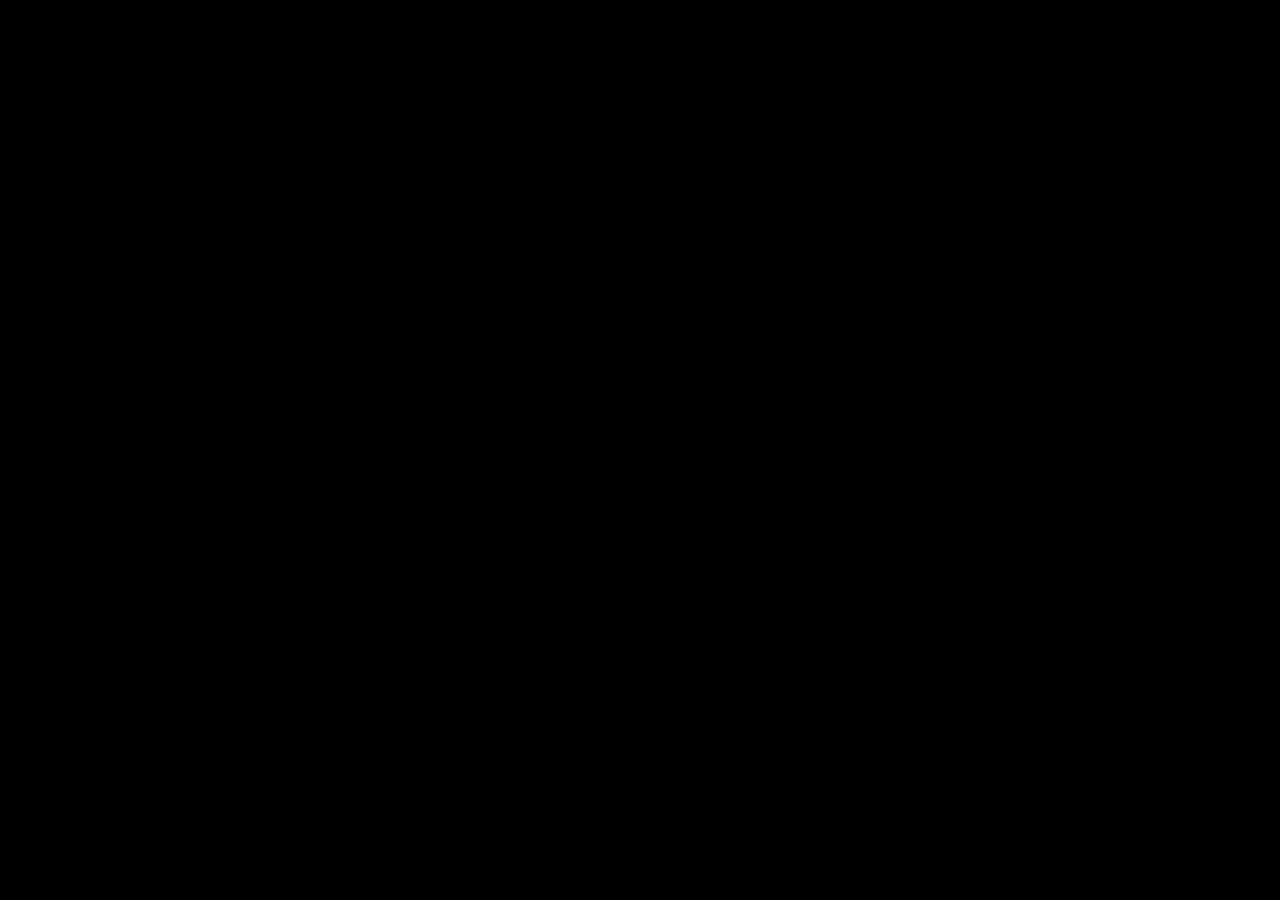
==== about.html @ b4fdd6ca "Adicionando responsividade" ====
<!DOCTYPE html>
<html lang="en">
<head>
    <meta charset="UTF-8">
    <meta name="viewport" content="width=device-width, initial-scale=1.0">
    <title>Sobre mim</title>
    <link rel="stylesheet" href="style.css">
</head>
<body>
    
</body>
</html>
---- style.css ----
@import url('https://fonts.googleapis.com/css2?family=Krona+One&display=swap');
@import url('https://fonts.googleapis.com/css2?family=Montserrat&display=swap');




* {
    margin: 0;
    padding: 0;
    }

body {
    height: 100vh;
    box-sizing: border-box;
    background-color: black;
    color: white;




}    



.cabecalho {
    padding: 2% 0% 0% 

}

.titulo-destaque {
    color: #22D4FD;
}

.apresentacao {
    margin: 10% 15%;
    display: flex;
    align-items: center;
    justify-content: space-between ;
    gap: 82px;



}

.apresentacao__conteudo {

    width: 50%;
    display: flex;
    flex-direction: column;
    gap: 40px;
     

}

.apresentacao__conteudo__titulo {
    font-size: 2.25rem;
    font-family: "Krona One", serif;
}

.apresentacao__conteudo__texto {
    font-size: 1.5rem;
    font-family: "Montserrat", serif;
}

.apresentacao__links {
    display: flex;
    justify-content: space-between;
}

.apresentacao__links__link {
    background-color: #22D4FD;
    width: 50%;
    text-align: center;
    border-radius: 16px;
    font-size: 1.5rem;
    padding: 21.5px 0;
    text-decoration: none;
    color: black;
    font-family: "Montserrat", serif;
    font-weight: 600;

}

.apresentacao__imagem {
    max-width: 400px;
    width: 50%;
    border-radius: 10px;
}

@media (max-width: 1200px) {

    .cabecalho{
        padding: 10%;
        


    }


    .apresentacao{
        flex-direction: column-reverse;
        padding: 5%;
    }

    .apresentacao__conteudo{
        width: auto;
    }


}
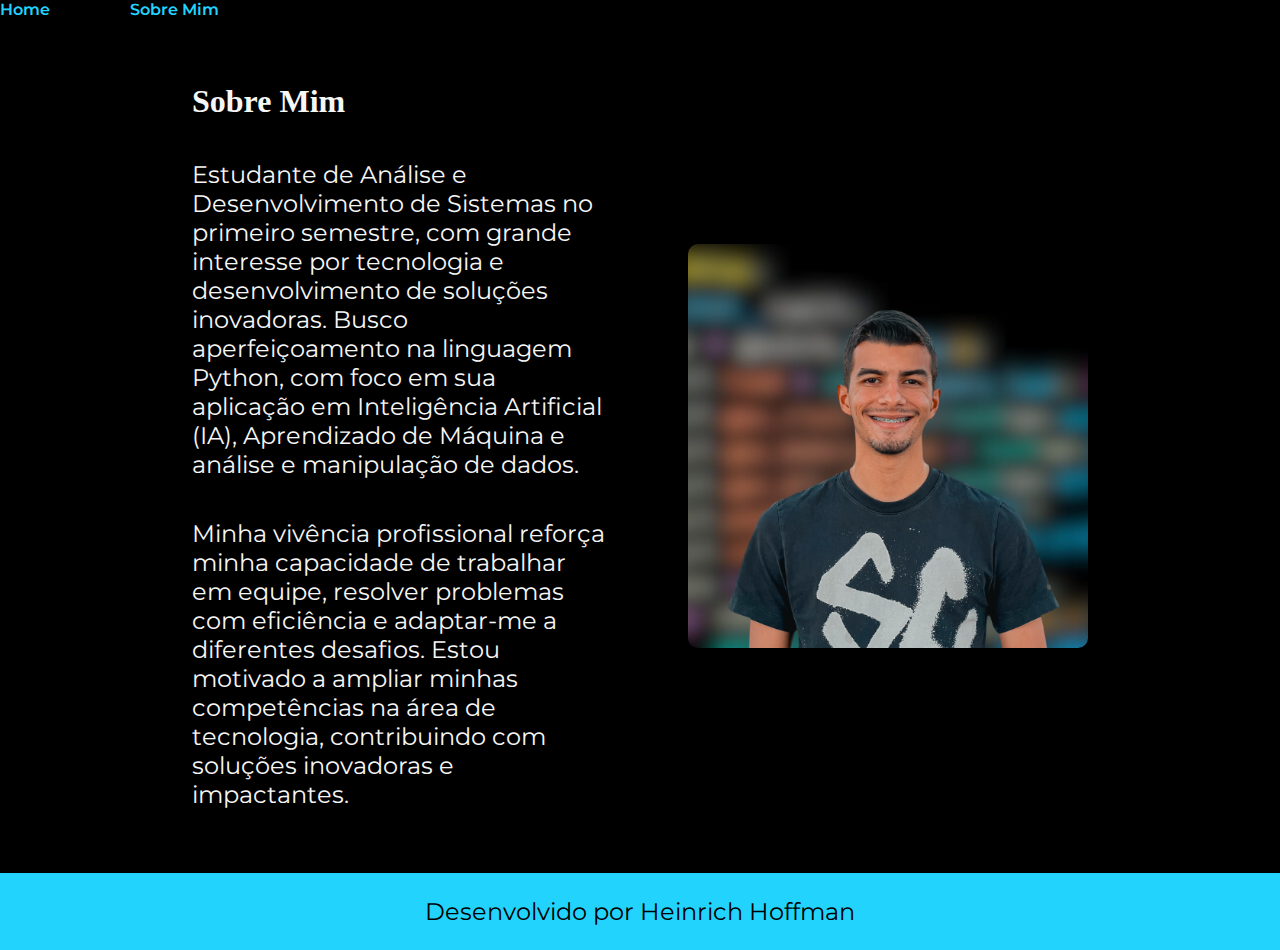
==== commit 20715b7c: "Página Sobre mim e Botões Redes Sociais" ====
--- a/about.html
+++ b/about.html
@@ -1,12 +1,44 @@
 <!DOCTYPE html>
-<html lang="en">
+<html lang="pt-br">
 <head>
     <meta charset="UTF-8">
     <meta name="viewport" content="width=device-width, initial-scale=1.0">
     <title>Sobre mim</title>
-    <link rel="stylesheet" href="style.css">
+    <link rel="stylesheet" href="/styles/style.css">
+    <title>Sobre Mim</title>
 </head>
 <body>
+    <header>
+        <nav class="cabecalho__menu">
+            <a class="cabecalho__menu__link" href="index.html">Home</a>
+            <a class="cabecalho__menu__link" href="about.html">Sobre Mim</a>
+        </nav> 
+
+    </header>
+
+
+    <main class="apresentacao">
+        <section class="apresentacao__conteudo">
+            <h1 class="=apresentacao__conteudo__titulo">Sobre Mim</h1>
+            <p class="apresentacao__conteudo__texto">Estudante de Análise e Desenvolvimento de Sistemas no primeiro semestre, com grande interesse por tecnologia e desenvolvimento de soluções inovadoras. Busco aperfeiçoamento na linguagem Python, com foco em sua aplicação em Inteligência Artificial (IA), Aprendizado de Máquina e análise e manipulação de dados.
+
+            </p>
+
+            <p class="apresentacao__conteudo__texto">Minha vivência profissional reforça minha capacidade de trabalhar em equipe, resolver problemas com eficiência e adaptar-me a diferentes desafios. Estou motivado a ampliar minhas competências na área de tecnologia, contribuindo com soluções inovadoras e impactantes.
+
+            </p>
+
+        </section>
+        <img src="/assets/hoffman.png" alt="Imagem Programa ONE" class="apresentacao__imagem">
+
+
+    </main>
+    
+    
+    <footer class="rodape">
+        <p>Desenvolvido por Heinrich Hoffman</p>
+    </footer>
+    
     
 </body>
 </html>--- a/styles/style.css
+++ b/styles/style.css
@@ -0,0 +1,159 @@
+@import url('https://fonts.googleapis.com/css2?family=Krona+One&display=swap');
+@import url('https://fonts.googleapis.com/css2?family=Montserrat&display=swap');
+
+:root{
+    --cor-primaria: black;
+    --cor-secundaria: #f6f6f6;
+    --cor-terciaria: #22D4FD;
+    --cor-hover:#272727;
+}
+
+
+
+
+* {
+    margin: 0;
+    padding: 0;
+    }
+
+body {
+    
+    box-sizing: border-box;
+    background-color: var(--cor-primaria);
+    color: var(--cor-secundaria);
+
+
+
+
+}    
+
+.cabecalho__menu__link {
+    font-family: 'Montserrat', sans-serif;
+    font-size: 15.rem;
+    font-weight: 600;
+    color: var(--cor-terciaria);
+    text-decoration: none;
+
+}
+
+
+.cabecalho {
+    padding: 2% 0% 0% 15%; 
+
+}
+.cabecalho__menu {
+    display: flex;
+    gap: 5rem;
+}
+
+.titulo-destaque {
+    color: var(--cor-terciaria);
+}
+
+
+
+.apresentacao {
+    padding: 5% 15%;
+    display: flex;
+    align-items: center;
+    justify-content: space-between ;
+    gap: 82px;
+
+
+
+}
+
+.apresentacao__conteudo {
+
+    width: 50%;
+    display: flex;
+    flex-direction: column;
+    gap: 40px;
+     
+
+}
+
+.apresentacao__conteudo__titulo {
+    font-size: 2.25rem;
+    font-family: "Krona One", serif;
+}
+
+.apresentacao__conteudo__texto {
+    font-size: 1.5rem;
+    font-family: "Montserrat", serif;
+}
+
+.apresentacao__links {
+    display: flex;
+    flex-direction: column;
+    align-items: center;
+    justify-content: space-between;
+    gap: 2rem;
+}
+
+.apresentacao__links__subtitulo {
+    font-family: 'Krona one', sans-serif;
+    font-weight: 400;
+    font-size: 1.5rem;
+}
+
+.apresentacao__links__link {
+   /* background-color: #22D4FD; */
+   display: flex;
+   justify-content: center;
+   gap: 1rem;
+    border: 0.125rem solid var(--cor-terciaria);
+    width: 378px;
+    text-align: center;
+    border-radius: 8px;
+    font-size: 1.5rem;
+    padding: 21.5px 0;
+    text-decoration: none;
+    color: var(--cor-secundaria);
+    font-family: "Montserrat", serif;
+    font-weight: 600;
+
+}
+
+.apresentacao__links__link:hover {
+    background-color: var(--cor-hover);
+
+}
+
+.apresentacao__imagem {
+    max-width: 400px;
+    width: 50%;
+    border-radius: 10px;
+}
+
+@media (max-width: 1200px) {
+
+    .cabecalho{
+        padding: 10%;
+        
+
+
+    }
+
+
+    .apresentacao{
+        flex-direction: column-reverse;
+        padding: 5%;
+    }
+
+    .apresentacao__conteudo{
+        width: auto;
+    }
+
+
+}
+
+.rodape {
+    padding: 1.5rem;
+    color:var(--cor-primaria);
+    background-color: var(--cor-terciaria);
+    text-align: center;
+    font-family: 'Montserrat', sans-serif;
+    font-size: 1.5rem;
+    font-weight: 400;
+}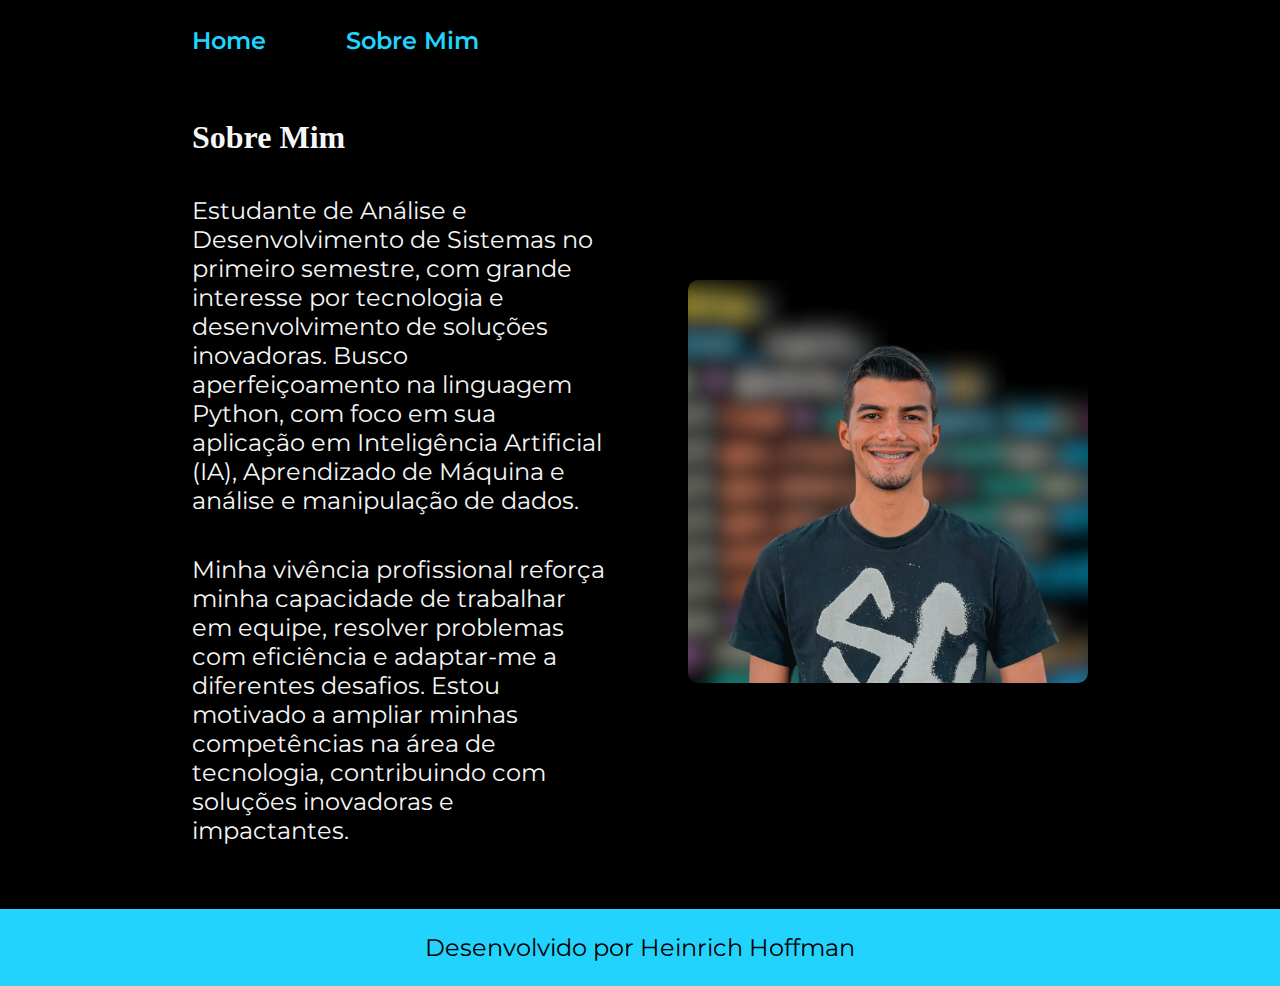
==== commit c43d5b3f: "Ajuste cabeçalho ; Responsividade" ====
--- a/about.html
+++ b/about.html
@@ -8,7 +8,7 @@
     <title>Sobre Mim</title>
 </head>
 <body>
-    <header>
+    <header class="cabecalho">
         <nav class="cabecalho__menu">
             <a class="cabecalho__menu__link" href="index.html">Home</a>
             <a class="cabecalho__menu__link" href="about.html">Sobre Mim</a>
--- a/styles/style.css
+++ b/styles/style.css
@@ -8,69 +8,53 @@
     --cor-hover:#272727;
 }
 
-
-
-
 * {
     margin: 0;
     padding: 0;
-    }
+    box-sizing: border-box;
+}
 
 body {
-    
-    box-sizing: border-box;
     background-color: var(--cor-primaria);
     color: var(--cor-secundaria);
-
-
-
-
-}    
+}
 
 .cabecalho__menu__link {
     font-family: 'Montserrat', sans-serif;
-    font-size: 15.rem;
+    font-size: 1.5rem; /* Corrigido o erro de unidade */
     font-weight: 600;
     color: var(--cor-terciaria);
     text-decoration: none;
-
 }
 
+.cabecalho {
+    padding: 2% 0% 0% 15%;
+    
+}
 
-.cabecalho {
-    padding: 2% 0% 0% 15%; 
-
-}
 .cabecalho__menu {
     display: flex;
     gap: 5rem;
+    flex-wrap: wrap; /* Adicionado para melhor responsividade */
 }
 
 .titulo-destaque {
     color: var(--cor-terciaria);
 }
 
-
-
 .apresentacao {
     padding: 5% 15%;
     display: flex;
     align-items: center;
-    justify-content: space-between ;
+    justify-content: space-between;
     gap: 82px;
-
-
-
 }
 
 .apresentacao__conteudo {
-
     width: 50%;
     display: flex;
     flex-direction: column;
     gap: 40px;
-     
-
 }
 
 .apresentacao__conteudo__titulo {
@@ -98,10 +82,9 @@
 }
 
 .apresentacao__links__link {
-   /* background-color: #22D4FD; */
-   display: flex;
-   justify-content: center;
-   gap: 1rem;
+    display: flex;
+    justify-content: center;
+    gap: 1rem;
     border: 0.125rem solid var(--cor-terciaria);
     width: 378px;
     text-align: center;
@@ -112,12 +95,10 @@
     color: var(--cor-secundaria);
     font-family: "Montserrat", serif;
     font-weight: 600;
-
 }
 
 .apresentacao__links__link:hover {
     background-color: var(--cor-hover);
-
 }
 
 .apresentacao__imagem {
@@ -126,34 +107,46 @@
     border-radius: 10px;
 }
 
-@media (max-width: 1200px) {
-
-    .cabecalho{
-        padding: 10%;
-        
-
-
-    }
-
-
-    .apresentacao{
-        flex-direction: column-reverse;
-        padding: 5%;
-    }
-
-    .apresentacao__conteudo{
-        width: auto;
-    }
-
-
-}
-
 .rodape {
     padding: 1.5rem;
-    color:var(--cor-primaria);
+    color: var(--cor-primaria);
     background-color: var(--cor-terciaria);
     text-align: center;
     font-family: 'Montserrat', sans-serif;
     font-size: 1.5rem;
     font-weight: 400;
-}+}
+
+@media (max-width: 1200px) {
+    .cabecalho {
+        padding: 5%; /* Reduzido para melhor aproveitamento de espaço */
+    }
+
+    .apresentacao {
+        flex-direction: column-reverse;
+        padding: 5%;
+        gap: 40px;
+    }
+
+    .apresentacao__conteudo {
+        width: auto;
+    }
+
+    .apresentacao__conteudo__titulo {
+        font-size: 1.8rem; /* Reduzido para melhor leitura */
+    }
+
+    .apresentacao__conteudo__texto {
+        font-size: 1.2rem; /* Ajustado para telas menores */
+    }
+
+    .apresentacao__imagem {
+        width: 80%;
+        max-width: 300px; /* Ajustado para melhor exibição */
+    }
+
+    .apresentacao__links {
+        gap: 1rem; /* Reduzido para melhor organização */
+    }
+}
+
